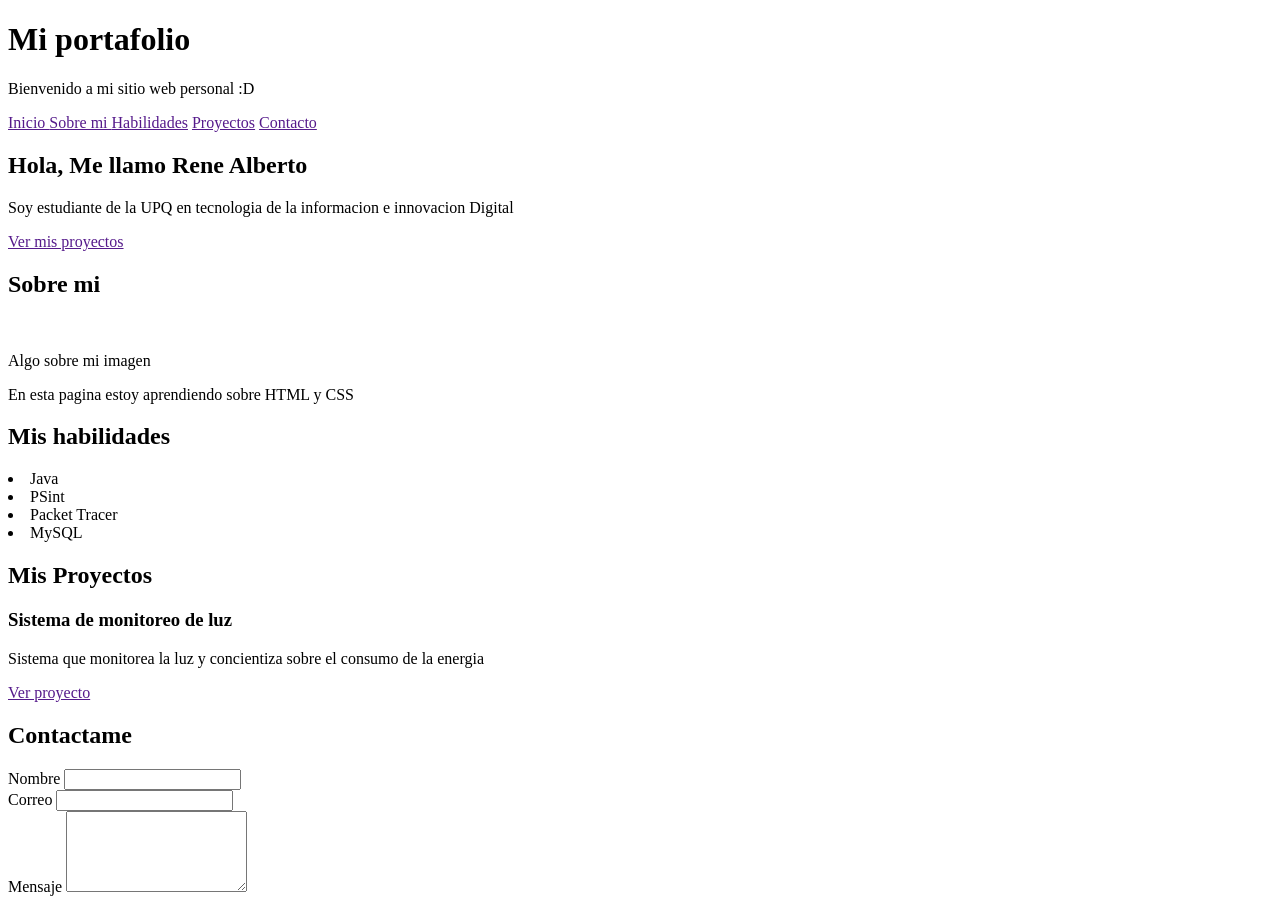
==== miPortafolio/index.html @ e0ce85d7 "Practica 2 Parte 1 PRofundizamos en como secciones de html y su cuerpo" ====
<!DOCTYPE html>
<html lang="en">
<head>
    <meta charset="UTF-8">
    <meta name="viewport" content="width=device-width, initial-scale=1.0">
    <title>Portafolio</title>
</head>
<body>
    <!-- Este es el encabezado -->
    <head>
        <h1>Mi portafolio</h1>
        <!-- La p significa parrafo  -->
        <p>Bienvenido a mi sitio web personal :D</p>
    </head>

    <!-- Barra de navegacion -->
     <nav>
        <a href="">Inicio </a> 
        <a href="">Sobre mi </a>
        <a href="">Habilidades</a> 
        <a href="">Proyectos</a> 
        <a href="">Contacto</a> 
     </nav>

     <!-- Principal -->
      <main>
        <section>
            <div>
                <h2>Hola, Me llamo Rene Alberto</h2>
                <p>Soy estudiante de la UPQ en tecnologia de la informacion e innovacion Digital</p>
                <a href=""> Ver mis proyectos</a>
            </div>
        </section>

    <!-- Seccion sobre mi -->
      <h2>Sobre mi</h2>
      <div> <img src=""alt="">
        <div>
            <p> Algo sobre mi imagen </p>
            <p>En esta pagina estoy aprendiendo sobre HTML y CSS</p>
        </div>
     </div>

     <!-- Habilidades -->
      <section>
        <h2>Mis habilidades</h2>
        <li>Java</li>
        <li>PSint</li>
        <li>Packet Tracer</li>
        <li>MySQL</li>
      </section>
     <!-- Proyectos -->
      <section>
        <h2>Mis Proyectos</h2>
        <div>
            <article>
                <h3>Sistema de monitoreo de luz</h3>
                <p>Sistema que monitorea la luz y concientiza sobre el consumo de la energia</p>
                <a href="">Ver proyecto</a>
            </article>
        </div>

        <!-- Contacto -->
         <section>
            <h2>Contactame</h2>
            <form action="">
                <div>
                    <label for="">Nombre</label>
                    <input text="text">
                </div>
                <div>
                    <label for="">Correo</label>
                    <input text="text">
                </div>
                <div>
                    <label for="">Mensaje</label>
                    <textarea rows="5"></textarea>
                </div>
            </form>
         </section>


</main>
</body>
</html>
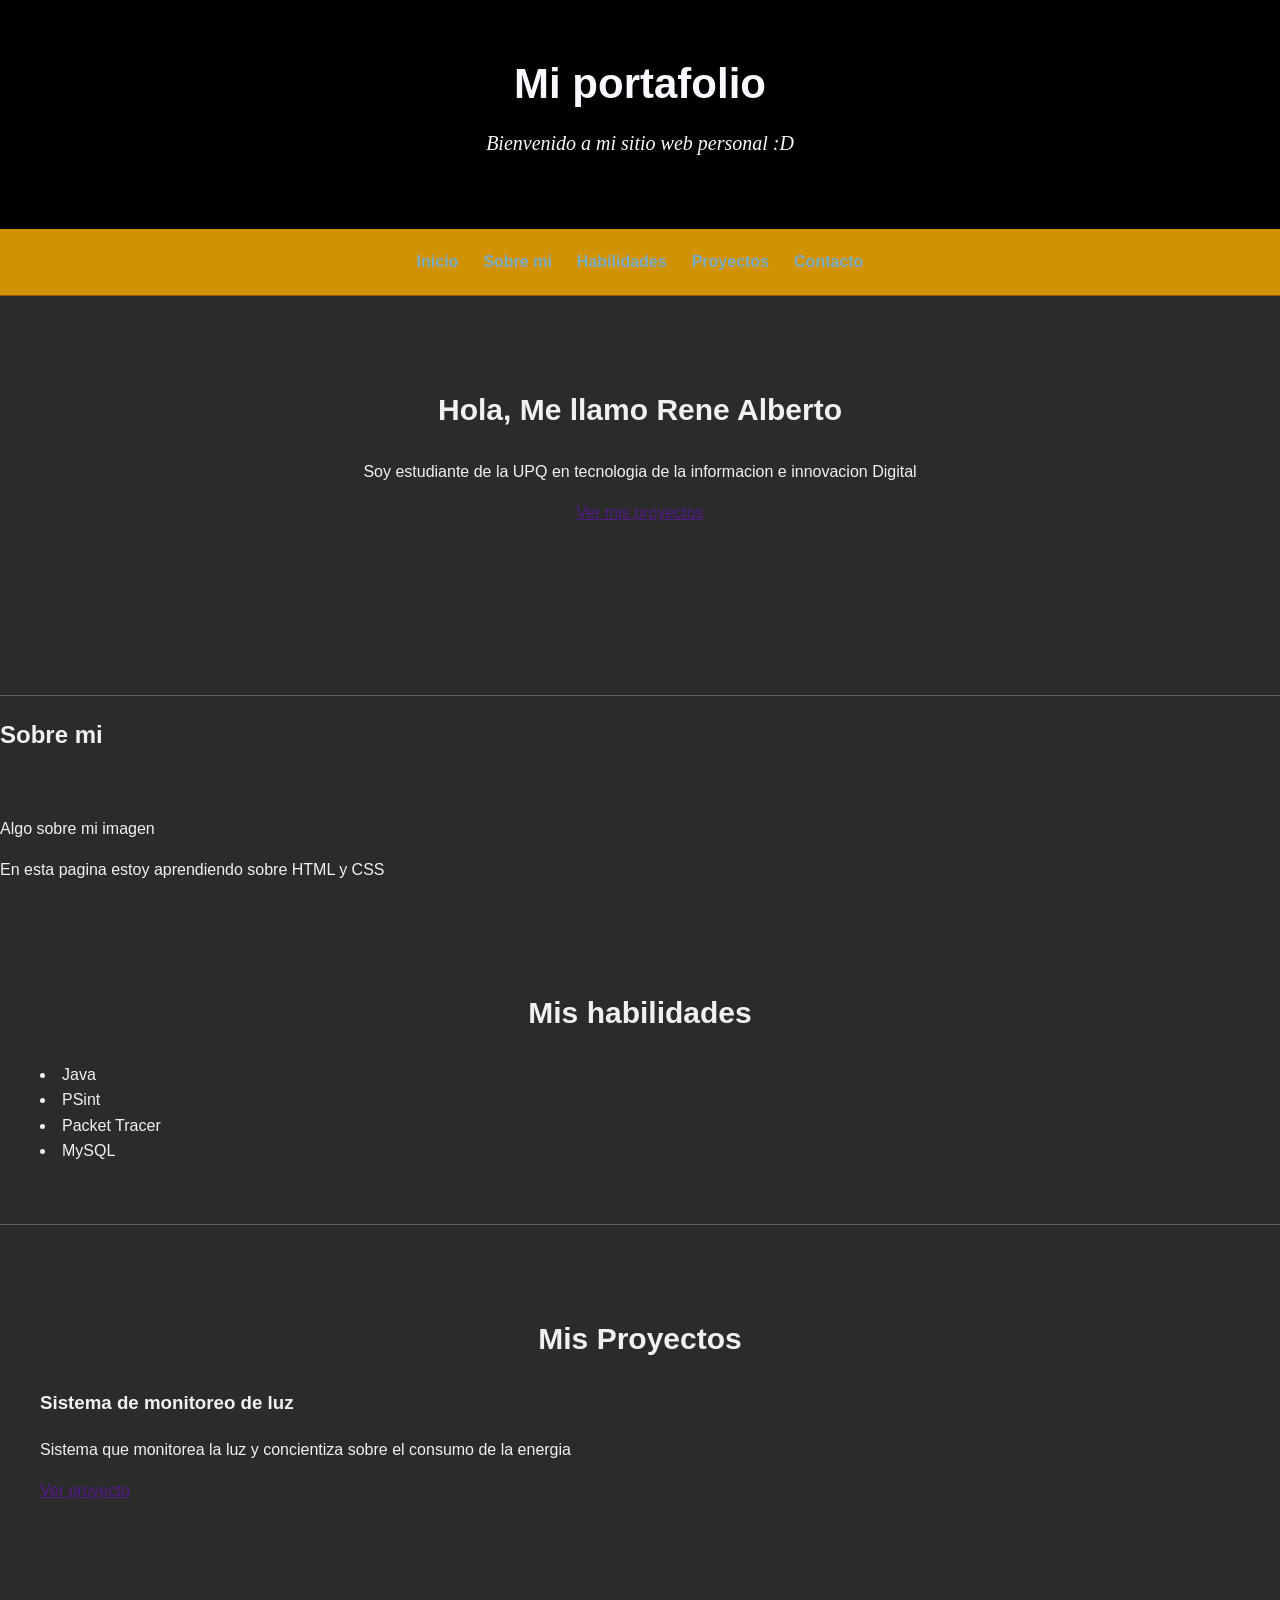
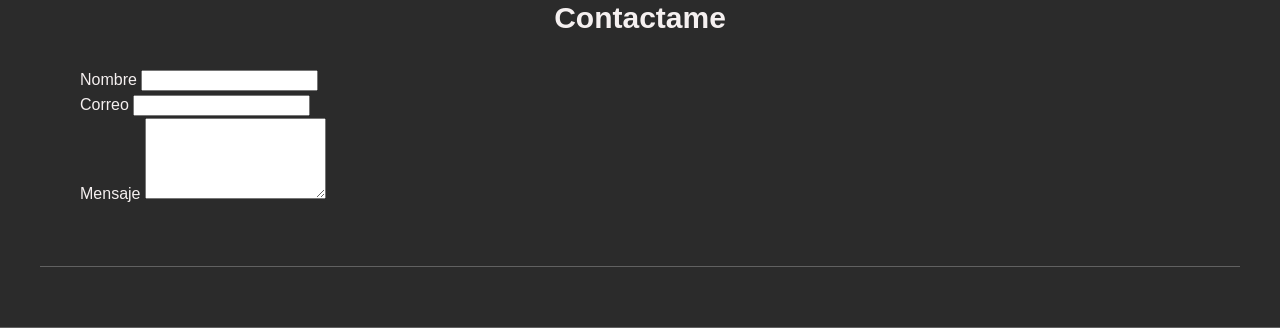
==== commit 5479c77d: "Practica 2  vimos como funciona css y como actua" ====
--- a/miPortafolio/index.html
+++ b/miPortafolio/index.html
@@ -4,14 +4,15 @@
     <meta charset="UTF-8">
     <meta name="viewport" content="width=device-width, initial-scale=1.0">
     <title>Portafolio</title>
+    <link rel="stylesheet" href="./CSS/estilos.css">
 </head>
 <body>
     <!-- Este es el encabezado -->
-    <head>
+    <header>
         <h1>Mi portafolio</h1>
         <!-- La p significa parrafo  -->
         <p>Bienvenido a mi sitio web personal :D</p>
-    </head>
+    </header>
 
     <!-- Barra de navegacion -->
      <nav>
@@ -24,7 +25,7 @@
 
      <!-- Principal -->
       <main>
-        <section>
+        <section class="seccion-inicio">
             <div>
                 <h2>Hola, Me llamo Rene Alberto</h2>
                 <p>Soy estudiante de la UPQ en tecnologia de la informacion e innovacion Digital</p>
--- a/miPortafolio/CSS/estilos.css
+++ b/miPortafolio/CSS/estilos.css
@@ -0,0 +1,88 @@
+*{
+    box-sizing: border-box;
+}
+
+html{
+    scroll-behavior: smooth;
+}
+
+body{
+    margin:0;
+    font-family: Arial, Helvetica, sans-serif;
+    line-height: 1.6;
+    color:rgb(245, 240, 240);
+    background-color: #2b2b2b;
+}
+
+/* Encabezado */
+header{
+    text-align: center;
+    padding: 50px 20px;
+    background-color: black;
+    color: ghostwhite;
+}
+
+header h1{
+    margin: 0;
+    font-size: 42px;
+}
+
+header p{
+    margin-top:10px;
+    font-size: 20px;
+    font-family: Lucida Sans Unicode;
+    font-style: italic;
+}
+
+/* navegacion */
+
+nav{
+    display: flex;
+    justify-content: center;
+    gap:25px;
+    padding: 20px;
+    background-color: rgb(209, 146, 0);
+    border-bottom: 1px solid #915a01;
+}
+
+nav a{
+    color: rgb(119, 173, 200);
+    text-decoration: none;
+    font-weight: bold;
+}
+
+nav a:hover{
+    text-decoration: underline;
+}
+
+/* contenido principal */
+
+main{
+    max-width: 1100;
+    margin: 0 auto;
+    background-color: #2b2b2b;
+}
+
+/* secciones */
+
+section {
+    padding: 60px 40px;
+    border-bottom:1px solid #616161;
+}
+
+section h2{
+    margin-top: 0;
+    margin-top: 30px;
+    text-align: center;
+    font-size: 30px;
+
+}
+
+/* Seccion de inicio */
+.seccion-inicio{
+    min-height: 400px;
+    display: flex;
+    justify-content: center;
+    align-content: center;
+    text-align: center;
+}
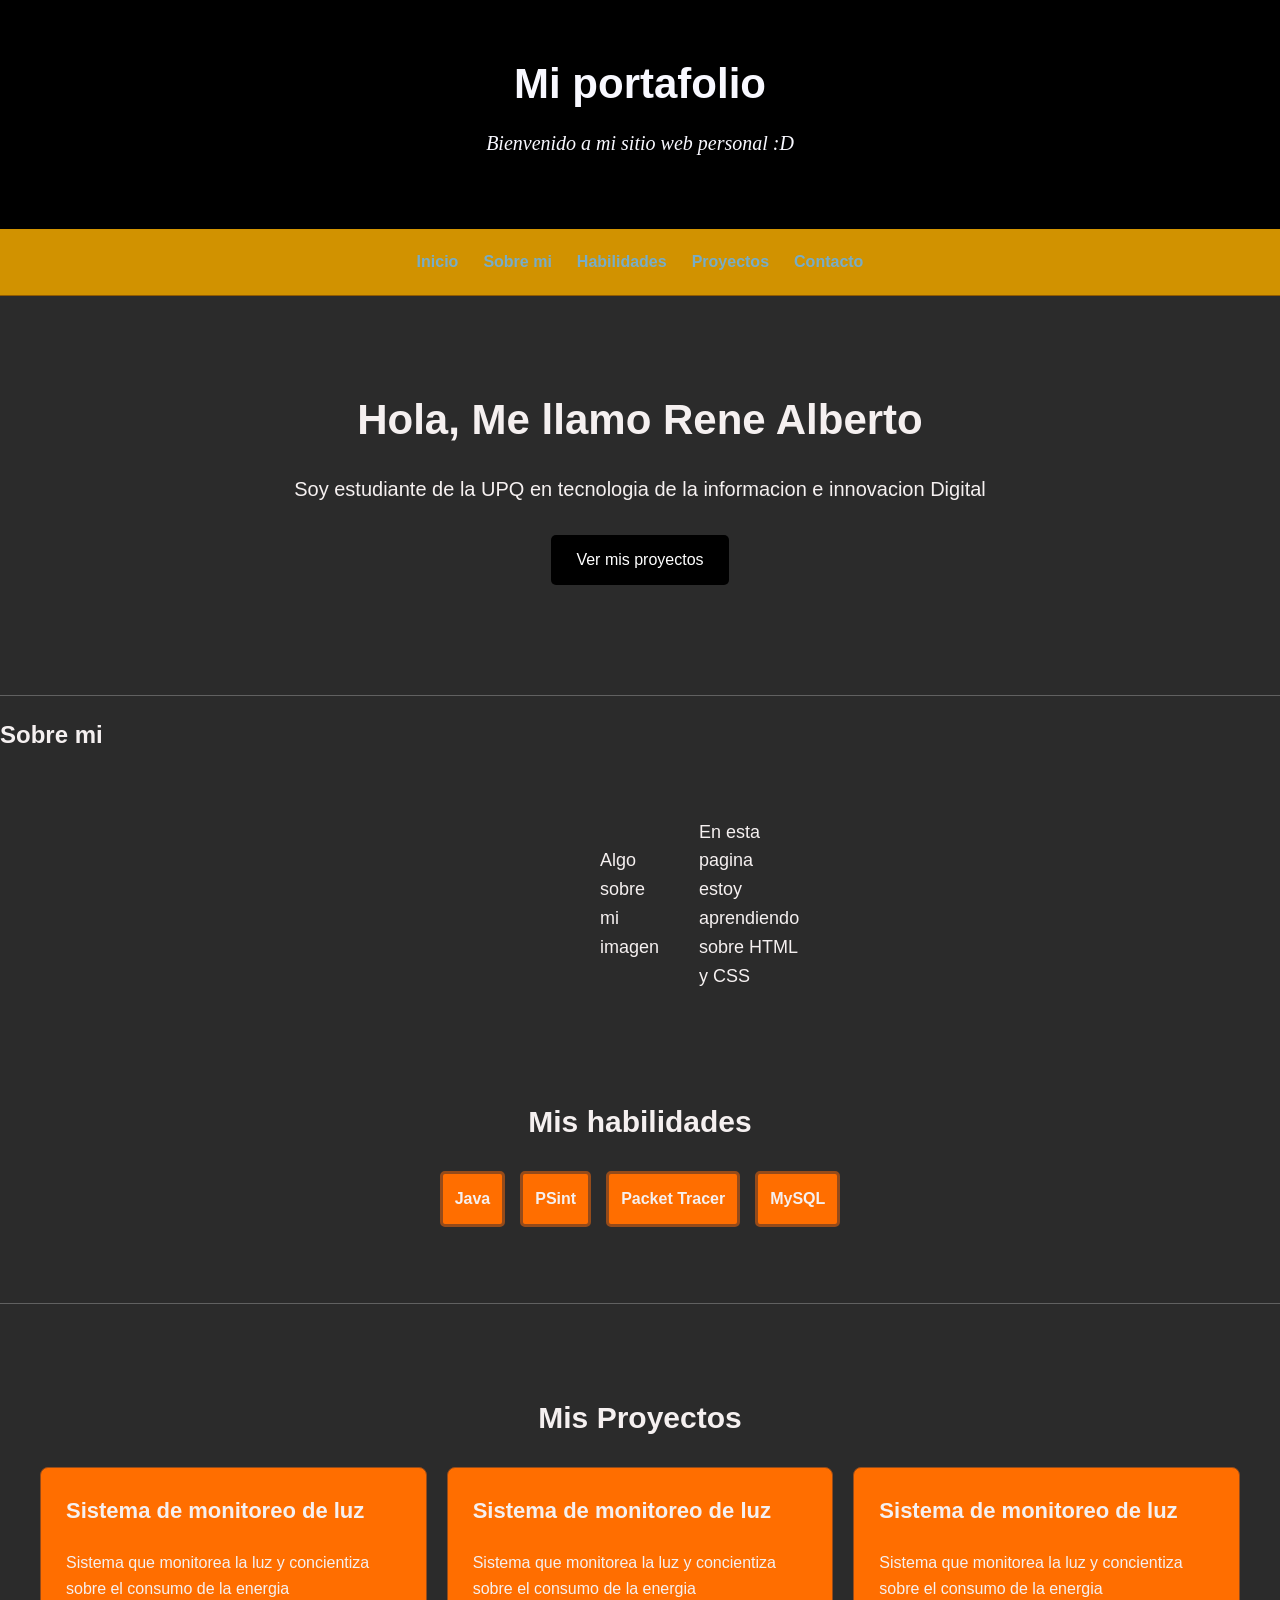
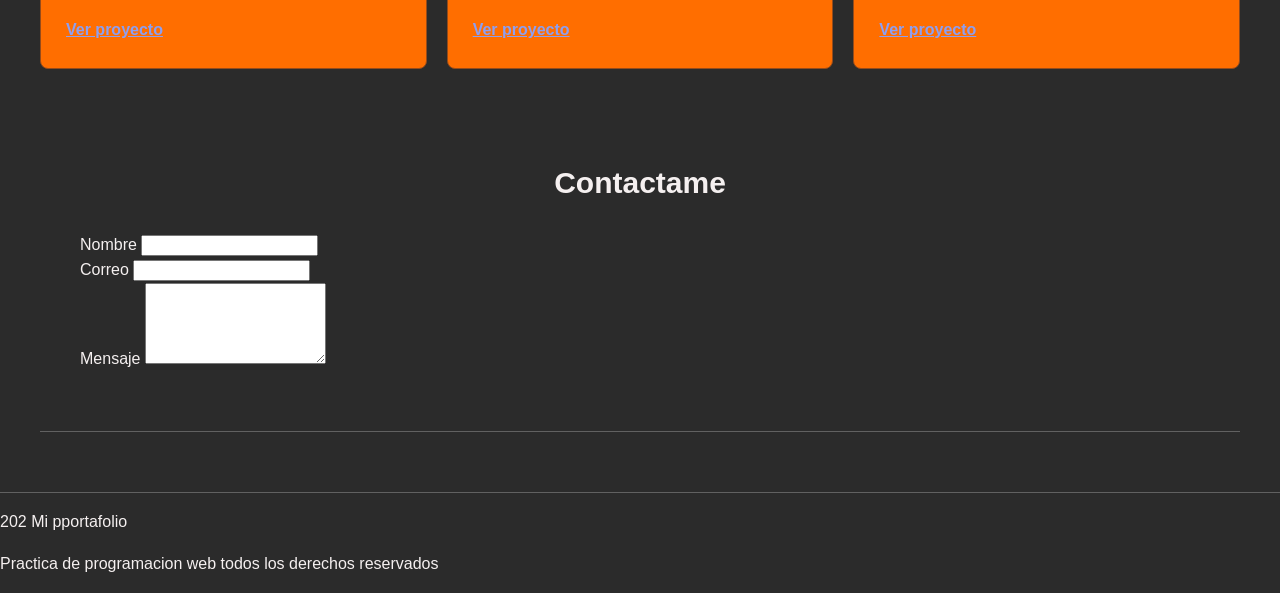
==== commit 3ce63651: "Continuamos el CSS y agregamos el footer al html" ====
--- a/miPortafolio/index.html
+++ b/miPortafolio/index.html
@@ -26,17 +26,17 @@
      <!-- Principal -->
       <main>
         <section class="seccion-inicio">
-            <div>
+            <div class="seccion-contenido">
                 <h2>Hola, Me llamo Rene Alberto</h2>
                 <p>Soy estudiante de la UPQ en tecnologia de la informacion e innovacion Digital</p>
-                <a href=""> Ver mis proyectos</a>
+                <a href="" class="boton"> Ver mis proyectos</a>
             </div>
         </section>
 
     <!-- Seccion sobre mi -->
       <h2>Sobre mi</h2>
       <div> <img src=""alt="">
-        <div>
+        <div class="sobre-mi-contenido">
             <p> Algo sobre mi imagen </p>
             <p>En esta pagina estoy aprendiendo sobre HTML y CSS</p>
         </div>
@@ -45,16 +45,28 @@
      <!-- Habilidades -->
       <section>
         <h2>Mis habilidades</h2>
+        <ul class="lista-habilidades">
         <li>Java</li>
         <li>PSint</li>
         <li>Packet Tracer</li>
         <li>MySQL</li>
+        </ul>
       </section>
      <!-- Proyectos -->
       <section>
         <h2>Mis Proyectos</h2>
-        <div>
-            <article>
+        <div class="contenedor-proyectos">
+            <article class="proyecto">
+                <h3>Sistema de monitoreo de luz</h3>
+                <p>Sistema que monitorea la luz y concientiza sobre el consumo de la energia</p>
+                <a href="">Ver proyecto</a>
+            </article>
+            <article class="proyecto">
+                <h3>Sistema de monitoreo de luz</h3>
+                <p>Sistema que monitorea la luz y concientiza sobre el consumo de la energia</p>
+                <a href="">Ver proyecto</a>
+            </article>
+            <article class="proyecto">
                 <h3>Sistema de monitoreo de luz</h3>
                 <p>Sistema que monitorea la luz y concientiza sobre el consumo de la energia</p>
                 <a href="">Ver proyecto</a>
@@ -82,5 +94,9 @@
 
 
 </main>
+<footer>
+    <p> 202 Mi pportafolio</p>
+    <p> Practica de programacion web todos los derechos reservados</p>
+</footer>
 </body>
 </html>
--- a/miPortafolio/CSS/estilos.css
+++ b/miPortafolio/CSS/estilos.css
@@ -85,4 +85,100 @@
     justify-content: center;
     align-content: center;
     text-align: center;
+}
+
+.seccion-contenido{
+    width: 700px;
+}
+
+.seccion-contenido h2{
+    font-size: 42px;
+    margin-bottom: 15px;
+}
+
+.seccion-contenido p{
+    font-size: 20px;
+    margin-bottom: 30px;
+}
+
+/* Boton */
+.boton,button{
+    display: inline-block;
+    padding: 12px 25px;
+    border: none;
+    border-radius: 5px;
+    background-color: black;
+    color: white;
+    text-decoration: none;
+    font-size: 16px;
+    cursor: pointer;
+}
+
+.boton:hover,button:hover{
+    background-color: greenyellow;
+    color: blue;
+}
+
+
+/* seccion sobre mi */
+
+.sobre-mi-contenido{
+    display: flex;
+    align-items: center;
+    gap: 40px;
+    max-width: 80px;
+    margin: 0 auto;
+}
+
+.sobre-mi-contenido img{
+    width: 200px;
+    height: 200px;
+    object-fit: cover;
+    border-radius: 50%;
+}
+
+.sobre-mi-contenido p{
+    font-size: 18px;
+}
+
+.lista-habilidades{
+    display: flex;
+    justify-content: center;
+    flex-wrap: wrap;
+    gap: 15px;
+    padding: 0;
+    list-style: none;
+}
+
+.lista-habilidades li{
+    padding: 12px;
+    background-color: rgb(255, 110, 0);
+    border: 3px solid rgb(149, 75, 26);;
+    border-radius: 5px;
+    font-weight: bold;
+}
+
+.contenedor-proyectos{
+    display: flex;
+    gap:20px;
+    flex-wrap: wrap;
+}
+
+.proyecto{
+    flex: 1;
+    min-width: 250px;
+    padding: 25px;
+    border: 1px solid rgb(149, 75, 26);
+    border-radius: 8px;
+    background-color: rgb(255, 110, 0);
+}
+
+.proyecto h3{
+    margin-top: 0;
+    font-size: 22px;
+}
+
+.proyecto a{
+    color: rgb(141, 159, 241);
+    font-weight: bold;
 }
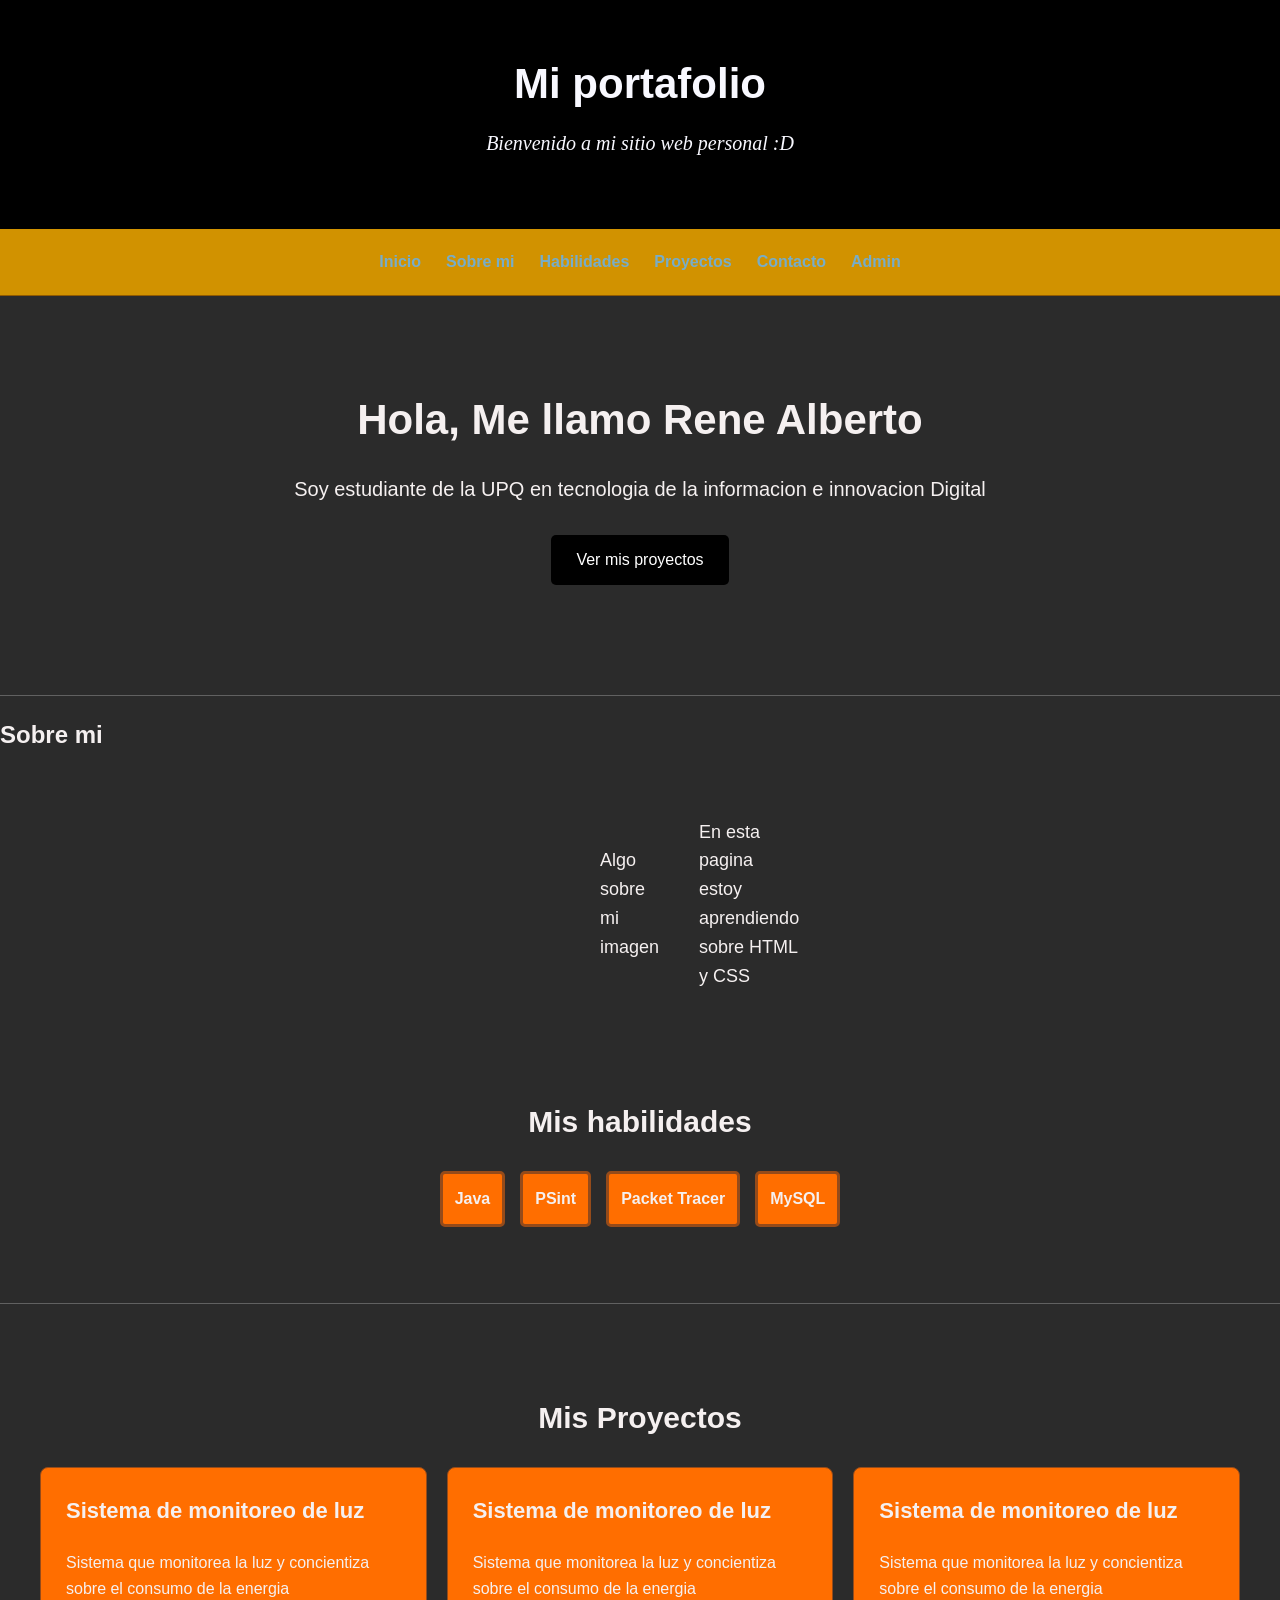
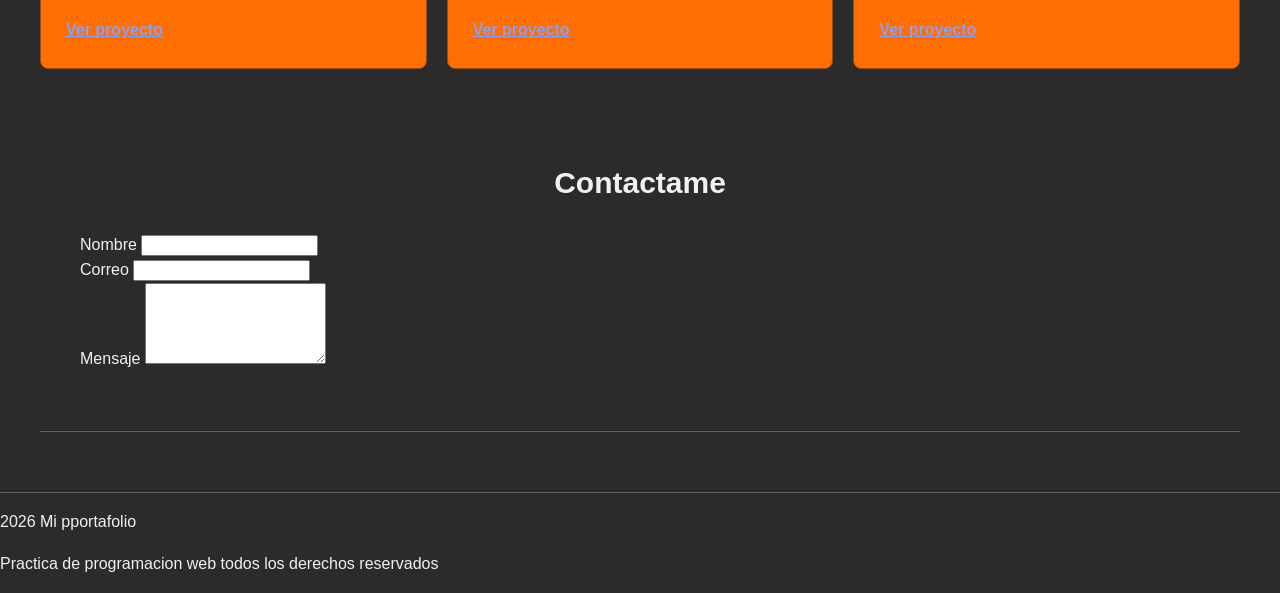
==== commit 359a7e80: "Practica 5 creamos admin y editar php" ====
--- a/miPortafolio/index.html
+++ b/miPortafolio/index.html
@@ -21,6 +21,7 @@
         <a href="">Habilidades</a> 
         <a href="">Proyectos</a> 
         <a href="">Contacto</a> 
+        <a href="admin.php">Admin</a>
      </nav>
 
      <!-- Principal -->
@@ -95,7 +96,7 @@
 
 </main>
 <footer>
-    <p> 202 Mi pportafolio</p>
+    <p> 2026 Mi pportafolio</p>
     <p> Practica de programacion web todos los derechos reservados</p>
 </footer>
 </body>
--- a/miPortafolio/CSS/estilos.css
+++ b/miPortafolio/CSS/estilos.css
@@ -115,8 +115,8 @@
 }
 
 .boton:hover,button:hover{
-    background-color: greenyellow;
-    color: blue;
+    background-color: rgb(251, 117, 0);
+    color: rgb(0, 0, 10);
 }
 
 
@@ -181,4 +181,132 @@
 .proyecto a{
     color: rgb(141, 159, 241);
     font-weight: bold;
+}
+
+/* inicio admin */
+.seccion-admin {
+    padding: 60px 40px;
+    background-color: #2b2b2b;
+    display: flex;
+    justify-content: center;
+    align-items: center;
+}
+
+/* Cuadro */
+.contenedor-cuadro-mensajes {
+    background-color: #575757;
+    padding: 40px;
+    border-radius: 12px;
+    box-shadow: 0 4px 20px rgba(0, 0, 0, 0.4);
+    width: 100%;
+    max-width: 950px;
+}
+
+/* Título dentro del cuadro */
+.contenedor-cuadro-mensajes h2 {
+    margin-top: 0;
+    margin-bottom: 25px;
+    text-align: center;
+    font-size: 28px;
+    color: #f3f1f1;
+}
+
+/* Estilo de la tabla  */
+.tabla-mensajes {
+    width: 100%;
+    border-collapse: collapse;
+    margin-top: 10px;
+}
+
+.tabla-mensajes th {
+    background-color: #e45f00;
+    color: white;
+    padding: 14px;
+    text-align: left;
+    font-size: 16px;
+}
+/* Letra y el fondo */
+.tabla-mensajes td {
+    padding: 14px;
+    border-bottom: 1px solid #080808;
+    color: #f4f2f2;
+    font-size: 15px;
+}
+/* Cuando pasa el mouse */
+.tabla-mensajes tr:hover {
+    background-color: #686868;
+}
+
+/* Iconos o enlaces de opciones dentro de la tabla */
+.tabla-mensajes td a {
+    text-decoration: none;
+    font-size: 18px;
+    margin-right: 10px;
+    display: inline-block;
+    transition: transform 0.2s;
+}
+
+.tabla-mensajes td a:hover {
+    transform: scale(1.2);
+}
+
+/* inicio edicion */
+
+/* Cuadro contenedor del formulario de edición */
+.contenedor-cuadro-formulario {
+    background-color: #686868;
+    padding: 40px;
+    border-radius: 12px;
+    box-shadow: 0 4px 20px rgba(0, 0, 0, 0.4);
+    width: 100%;
+    max-width: 700px;
+}
+
+/* titulo h2 edicion */
+.contenedor-cuadro-formulario h2 {
+    margin-top: 0;
+    margin-bottom: 25px;
+    text-align: center;
+    font-size: 28px;
+    color: #fe6200;
+}
+
+/* Distancia cuadros */
+.grupo-formulario {
+    margin-bottom: 20px;
+}
+
+.grupo-formulario label {
+    display: block;
+    font-weight: bold;
+    margin-bottom: 8px;
+    color: #ff7700;
+}
+
+/* Texto dentro del cuadro y el cuadro */
+.grupo-formulario input,
+.grupo-formulario textarea {
+    width: 100%;
+    padding: 12px;
+    border: 1px solid #000000;
+    border-radius: 5px;
+    font-size: 15px;
+    font-family: Arial, Helvetica, sans-serif;
+    box-sizing: border-box;
+    background-color: #fcfcfc;
+    color: #040404;
+}
+
+/* Cambia color cuando entramos al cuadro de texto  */
+.grupo-formulario input:focus,
+.grupo-formulario textarea:focus {
+    outline: none;
+    border-color: rgb(254, 127, 0);
+}
+
+/* Alineamos para el boton que ya hicimos la anterior clase */
+.contenedor-cuadro-formulario .boton {
+    width: 100%;
+    text-align: center;
+    margin-top: 10px;
 }
